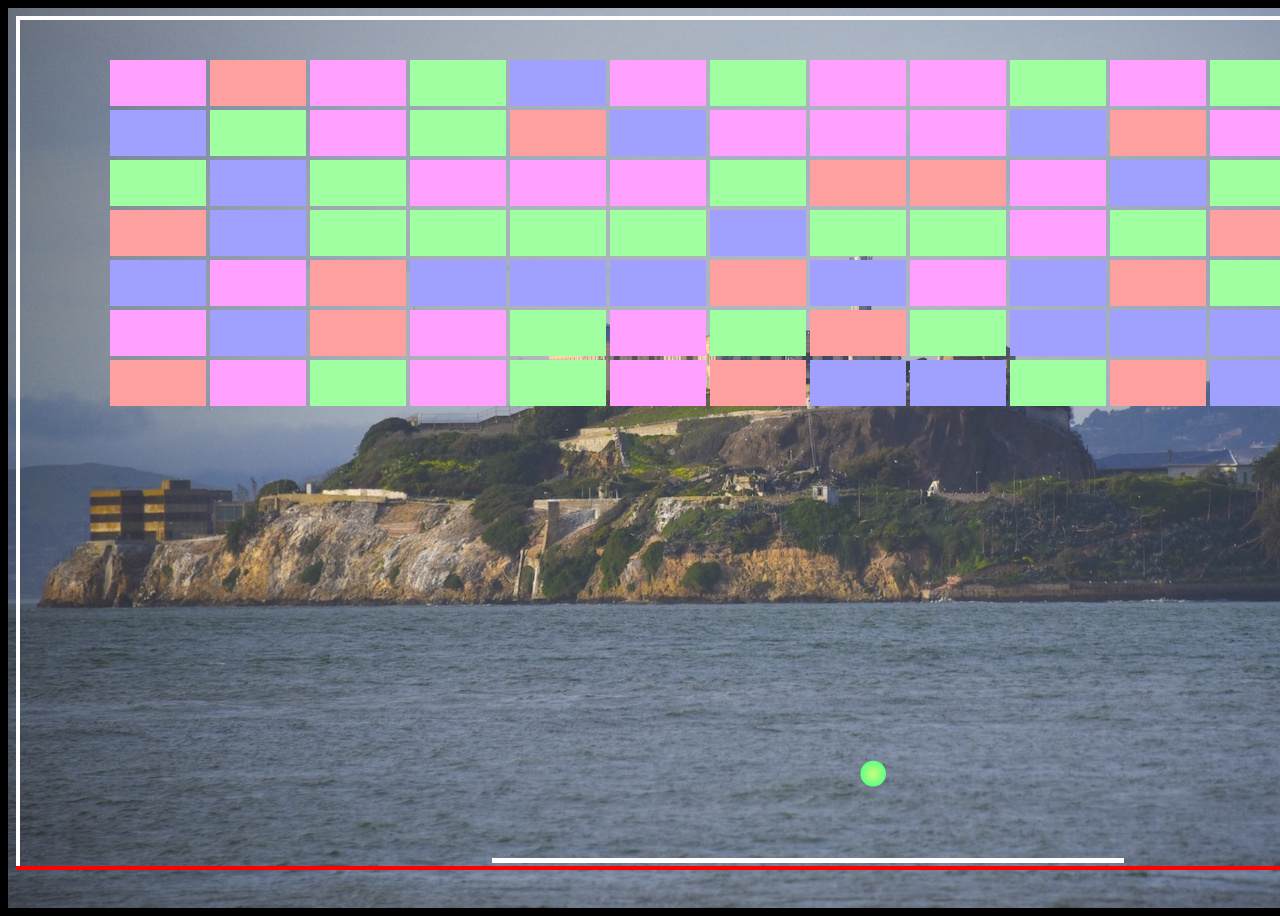
==== Alcatraz/index.html @ 25ea6642 "first playable level of breakout game" ====
<!--
  this code is in the public domain
-->

<html>
<head>
<title>Alcatraz</title>
<link rel="stylesheet" type="text/css" href="../main.css"/>
<script src="Alcatraz.js" language="JavaScript"></script>
<!--
https://www.publicdomainpictures.net/en/view-image.php?image=166186&picture=alcatraz-island
-->
<style>
canvas {
  background-image: url("alcatraz.jpg");
}
</style>
</head>
<body>
<center>
<canvas width="1600" height="900" style="cursor: none;">Game Arena</canvas>
<script language="JavaScript">
function make_bricks() {
  const width = 100;
  const height = 50;
  const bricks = [];
  for (let i = 0; i < 14; i++) {
    for (let j = 0; j < 7; j++) {
      bricks.push([100 + (i*width), 800 - (j*height), width, height]);
    }
  }
  return bricks;
};
window.onload = function () {
  const level = {
    "paddle_width": 0.4,
    "bricks": make_bricks(),
    "ball_radius": 0.008
  }
  start_game(level);
};
</script>
</center>
</body>
</html>
---- main.css ----
body {
	background: black;
	color: yellow;
	font-family: Gill Sans, Verdana, Arial, Helvetica, sans-serif;
}

p.header {
  font-weight: medium;
  font-size: 24pt;
}

div.svga {
	width: 800px;
}

div.xga {
	width: 980px;
}

div.xga2 {
	width: 1024px;
}

div.narrow {
	width:640px;
}

div.align_left {
  text-align: left;
}

pre {
	color: #AADDFF;
}

.hilite {
	color: #FF0000;
	font-weight: bold;
}

font.note {
	color: #00FF00;
	font-size: 10pt;
	font-style: italic;
}

a {
	text-decoration: none;
	color: #60A0FF;
}

a:hover {
	text-decoration: underline;
}

a:visited {
	color: #00CAFF;
}

a.tiny {
	color: #00FF00;
	font-size: 10pt;
}

a.tiny:visited {
	color: #00CAFF;
}

a.black {
  color: #000000;
}

font.header {
	color: yellow;
	font-weight: bold;
	text-decoration: underline;
}

hr {
  background: yellow;
  color: yellow;
  height: 1px;
  border: 0px;
}
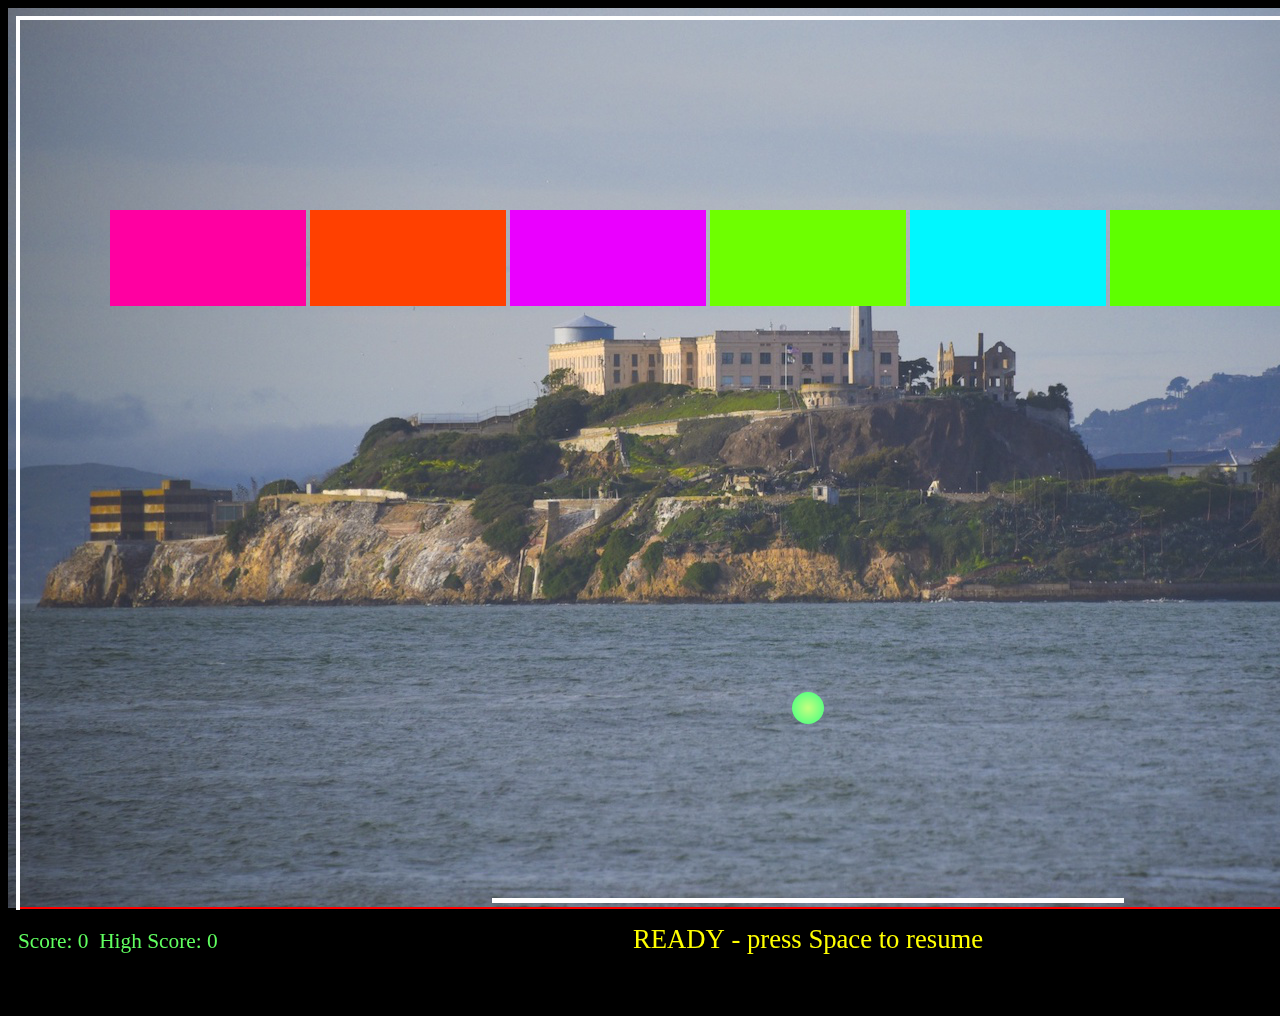
==== commit e63216ad: "multi-level version of breakout game" ====
--- a/Alcatraz/index.html
+++ b/Alcatraz/index.html
@@ -7,37 +7,23 @@
 <title>Alcatraz</title>
 <link rel="stylesheet" type="text/css" href="../main.css"/>
 <script src="Alcatraz.js" language="JavaScript"></script>
+<script src="levels.js" language="JavaScript"></script>
 <!--
 https://www.publicdomainpictures.net/en/view-image.php?image=166186&picture=alcatraz-island
 -->
 <style>
 canvas {
   background-image: url("alcatraz.jpg");
+  cursor: crosshair;
 }
 </style>
 </head>
 <body>
 <center>
-<canvas width="1600" height="900" style="cursor: none;">Game Arena</canvas>
+<canvas width="1600" height="1000">Game Arena</canvas>
 <script language="JavaScript">
-function make_bricks() {
-  const width = 100;
-  const height = 50;
-  const bricks = [];
-  for (let i = 0; i < 14; i++) {
-    for (let j = 0; j < 7; j++) {
-      bricks.push([100 + (i*width), 800 - (j*height), width, height]);
-    }
-  }
-  return bricks;
-};
 window.onload = function () {
-  const level = {
-    "paddle_width": 0.4,
-    "bricks": make_bricks(),
-    "ball_radius": 0.008
-  }
-  start_game(level);
+  start_game(get_levels());
 };
 </script>
 </center>
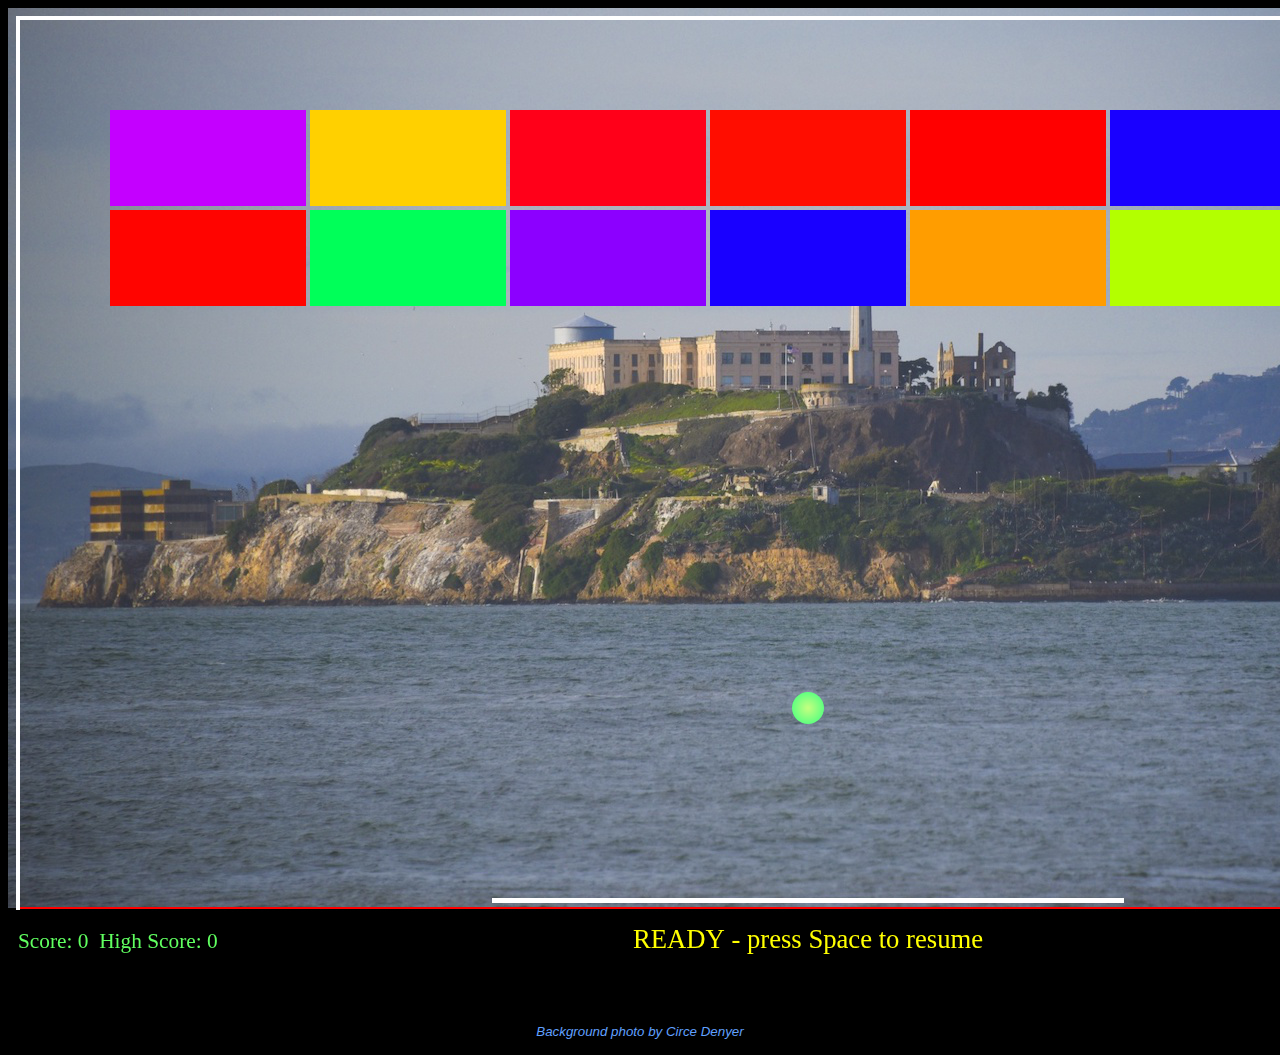
==== commit 22f490de: "add background photo credits" ====
--- a/Alcatraz/index.html
+++ b/Alcatraz/index.html
@@ -26,6 +26,7 @@
   start_game(get_levels());
 };
 </script>
+<p><font class="note"><a href="https://www.publicdomainpictures.net/en/view-image.php?image=166186&picture=alcatraz-island">Background photo by Circe Denyer</a></font></p>
 </center>
 </body>
 </html>
--- a/main.css
+++ b/main.css
@@ -84,3 +84,6 @@
   border: 0px;
 }
 
+tt {
+  color: #a0ff60;
+}
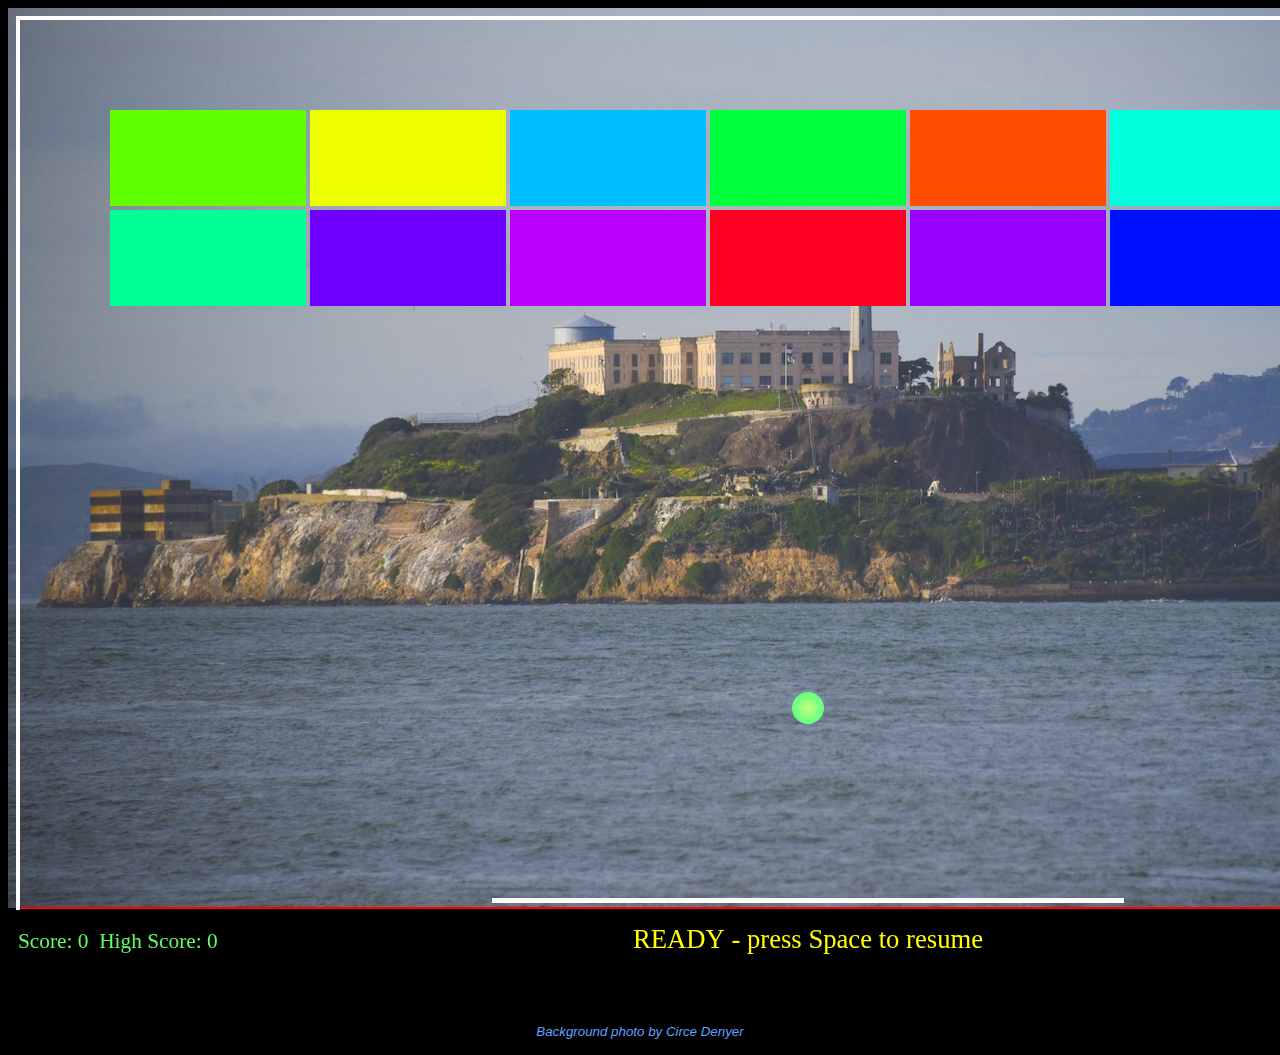
==== commit 243565d5: "titles/keywords update" ====
--- a/Alcatraz/index.html
+++ b/Alcatraz/index.html
@@ -4,7 +4,8 @@
 
 <html>
 <head>
-<title>Alcatraz</title>
+<title>Pandemic Arcade - Alcatraz</title>
+<meta name="keywords" content="Breakout, JavaScript, game"/>
 <link rel="stylesheet" type="text/css" href="../main.css"/>
 <script src="Alcatraz.js" language="JavaScript"></script>
 <script src="levels.js" language="JavaScript"></script>
